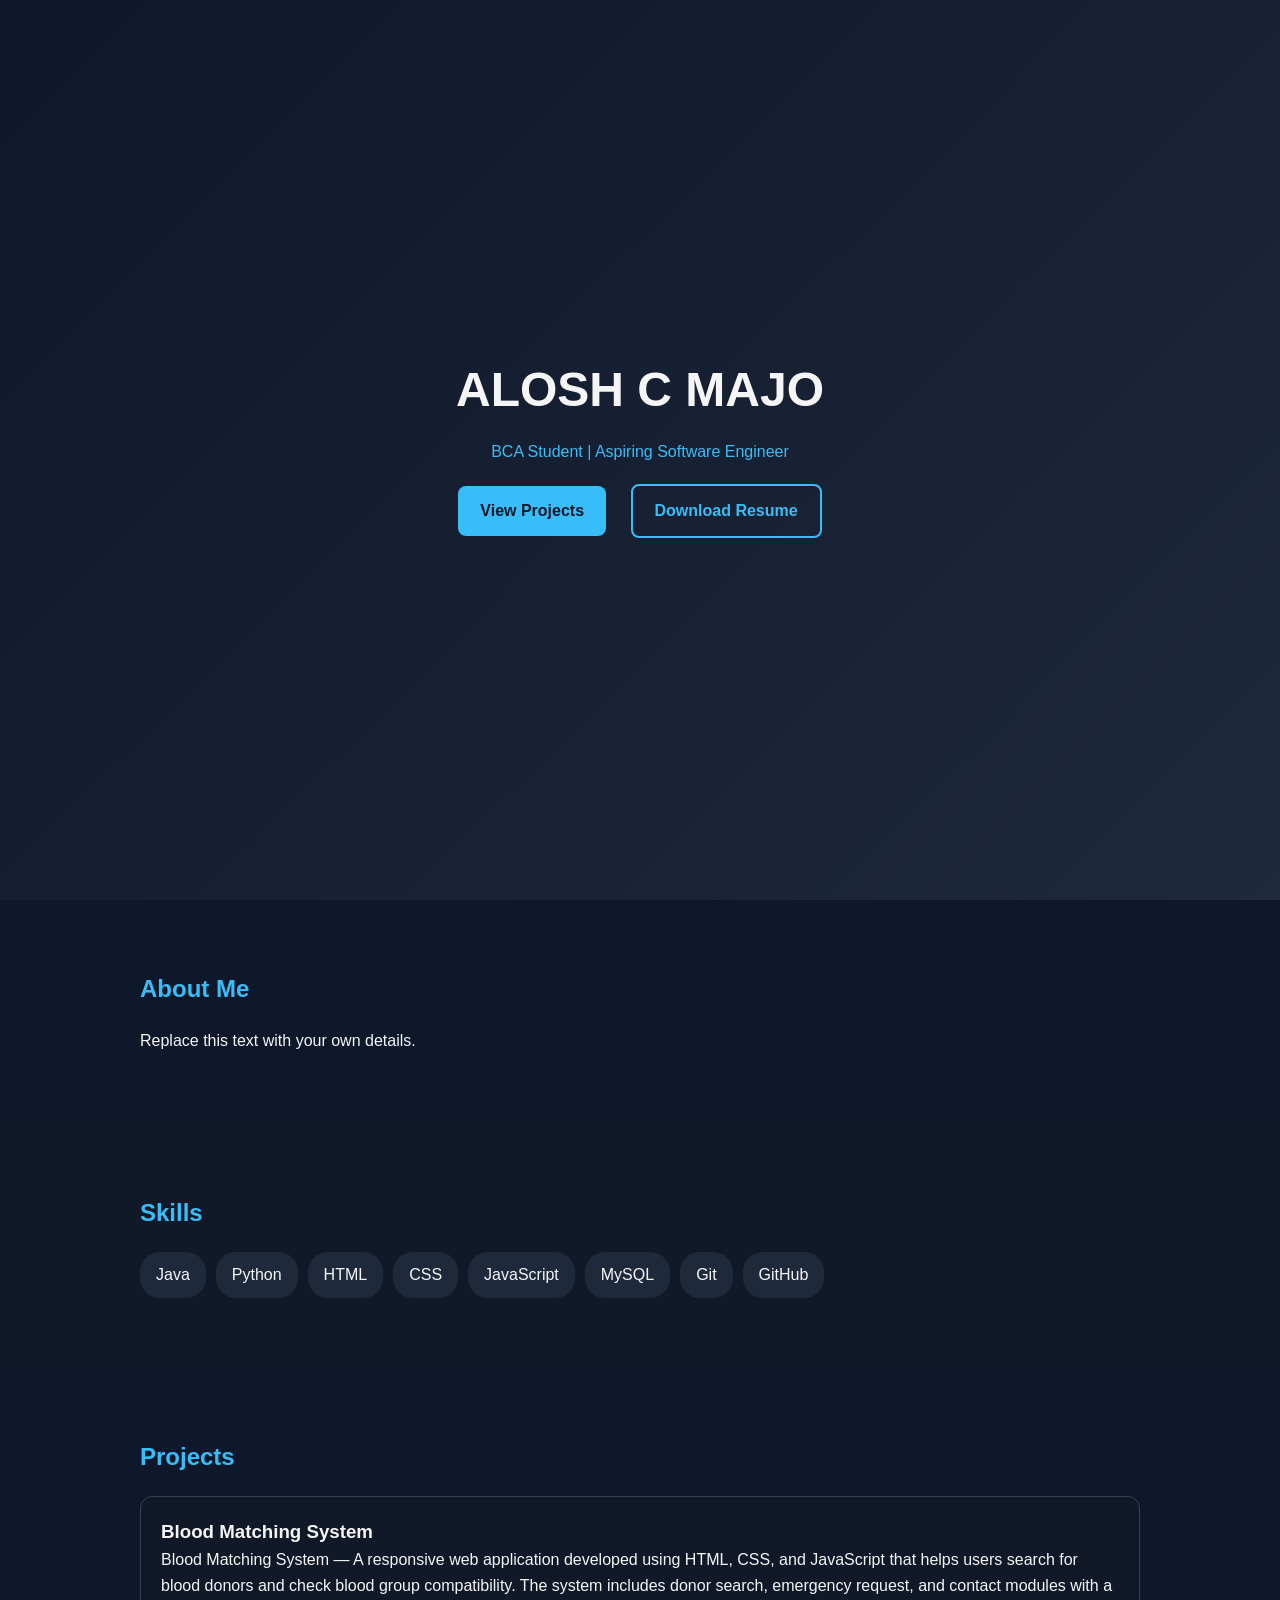
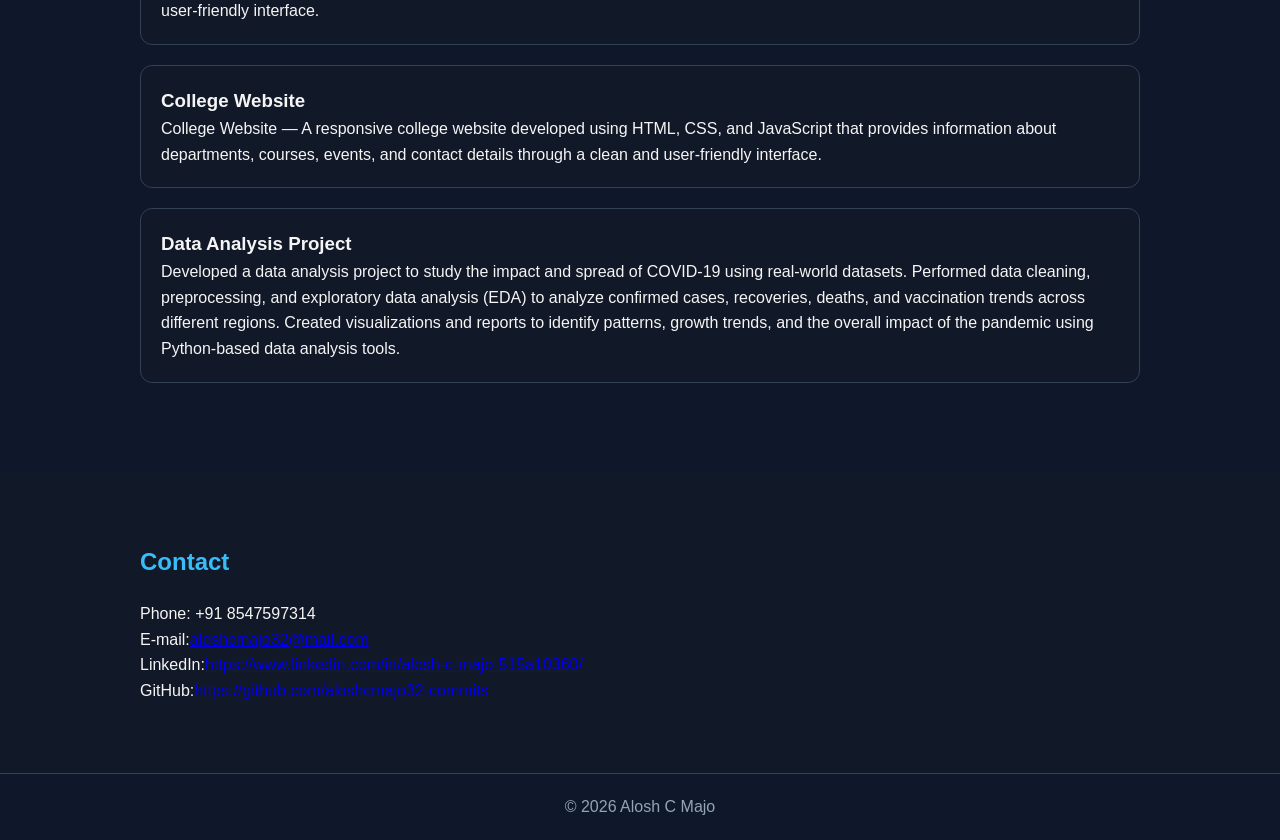
==== New folder/index.html @ a8b2e349 "Add files via upload" ====
<!DOCTYPE html>
<html lang="en">
<head>
<meta charset="UTF-8">
<meta name="viewport" content="width=device-width, initial-scale=1.0">
<title>Your Name | Portfolio</title>
<link rel="stylesheet" href="style.css">
</head>
<body>
<header class="hero">
<div class="container">
<h1>ALOSH C MAJO</h1>
<p class="tagline">BCA Student | Aspiring Software Engineer</p>
<p></p>
<a class="btn" href="#projects">View Projects</a>
<a class="btn secondary" href="resume.pdf">Download Resume</a>
</div>
</header>

<section class="section" id="about">
<div class="container">
<h2>About Me</h2>
<p>Replace this text with your own details.</p>
</div>
</section>

<section class="section alt" id="skills">
<div class="container">
<h2>Skills</h2>
<div class="skills">
<span>Java</span><span>Python</span><span>HTML</span><span>CSS</span><span>JavaScript</span><span>MySQL</span><span>Git</span><span>GitHub</span>
</div>
</div>
</section>

<section class="section" id="projects">
<div class="container">
<h2>Projects</h2>
<div class="project-card"><h3>Blood Matching System</h3>
    <p>Blood Matching System — A responsive web application developed using HTML, CSS, and JavaScript that helps users search for blood donors and check blood group compatibility. The system includes donor search, emergency request, and contact modules with a user-friendly interface.</p>
</div>
<div class="project-card"><h3>College Website</h3>
    <p>College Website — A responsive college website developed using HTML, CSS, and JavaScript that provides information about departments, courses, events, and contact details through a clean and user-friendly interface.</p>
</div>
<div class="project-card"><h3>Data Analysis Project</h3>
    <p>Developed a data analysis project to study the impact and spread of COVID-19 using real-world datasets. Performed data cleaning, preprocessing, and exploratory data analysis (EDA) to analyze confirmed cases, recoveries, deaths, and vaccination trends across different regions. Created visualizations and reports to identify patterns, growth trends, and the overall impact of the pandemic using Python-based data analysis tools.</p>
</div>
</div>
</section>

<section class="section alt" id="contact">
<div class="container">
<h2>Contact</h2>
<p>Phone: +91 8547597314</p>
<p>E-mail:<a href="mailto:aloshcmajo32@gmail.com">aloshcmajo32@mail.com</a></p>
<p>LinkedIn:<a href="https://www.linkedin.com/in/alosh-c-majo-515a10360/" target="_blank">https://www.linkedin.com/in/alosh-c-majo-515a10360/</a></p>
<p><p>GitHub:<a href="https://github.com/aloshcmajo32-commits" target="_blank">https://github.com/aloshcmajo32-commits</a></p>
</p>
</div>
</section>

<footer><p>© 2026 Alosh C Majo</p></footer>
<script src="script.js"></script>
</body>
</html>
---- New folder/style.css ----
*{
    margin:0;padding:0;box-sizing:border-box
}
body{
    font-family:Arial,sans-serif;background:#0f172a;color:#f5f5f5;line-height:1.6
}
.container{
    width:90%;max-width:1000px;margin:auto
}
.hero{
    min-height:100vh;display:flex;align-items:center;justify-content:center;text-align:center;background:linear-gradient(135deg,#0f172a,#1e293b)
}
.hero h1{
    font-size:3rem
}
.tagline{
    color:#38bdf8;margin:10px 0
}
.btn{
    display:inline-block;margin:10px;padding:12px 22px;border-radius:8px;background:#38bdf8;color:#0f172a;text-decoration:none;font-weight:bold
}
.btn.secondary{
    background:transparent;border:2px solid #38bdf8;color:#38bdf8
}
.section{
    padding:70px 0
}
.section h2{
    color:#38bdf8;margin-bottom:20px
}
.alt{
    background:#111827
}
.skills{
    display:flex;flex-wrap:wrap;gap:10px
}
.skills span{
    background:#1e293b;padding:10px 16px;border-radius:20px
}
.project-card{
    background:#111827;border:1px solid #334155;border-radius:12px;padding:20px;margin-bottom:20px
}
footer{
    text-align:center;padding:20px;border-top:1px solid #334155;color:#94a3b8
}
@media(max-width:600px){
    .hero h1{font-size:2rem}
}
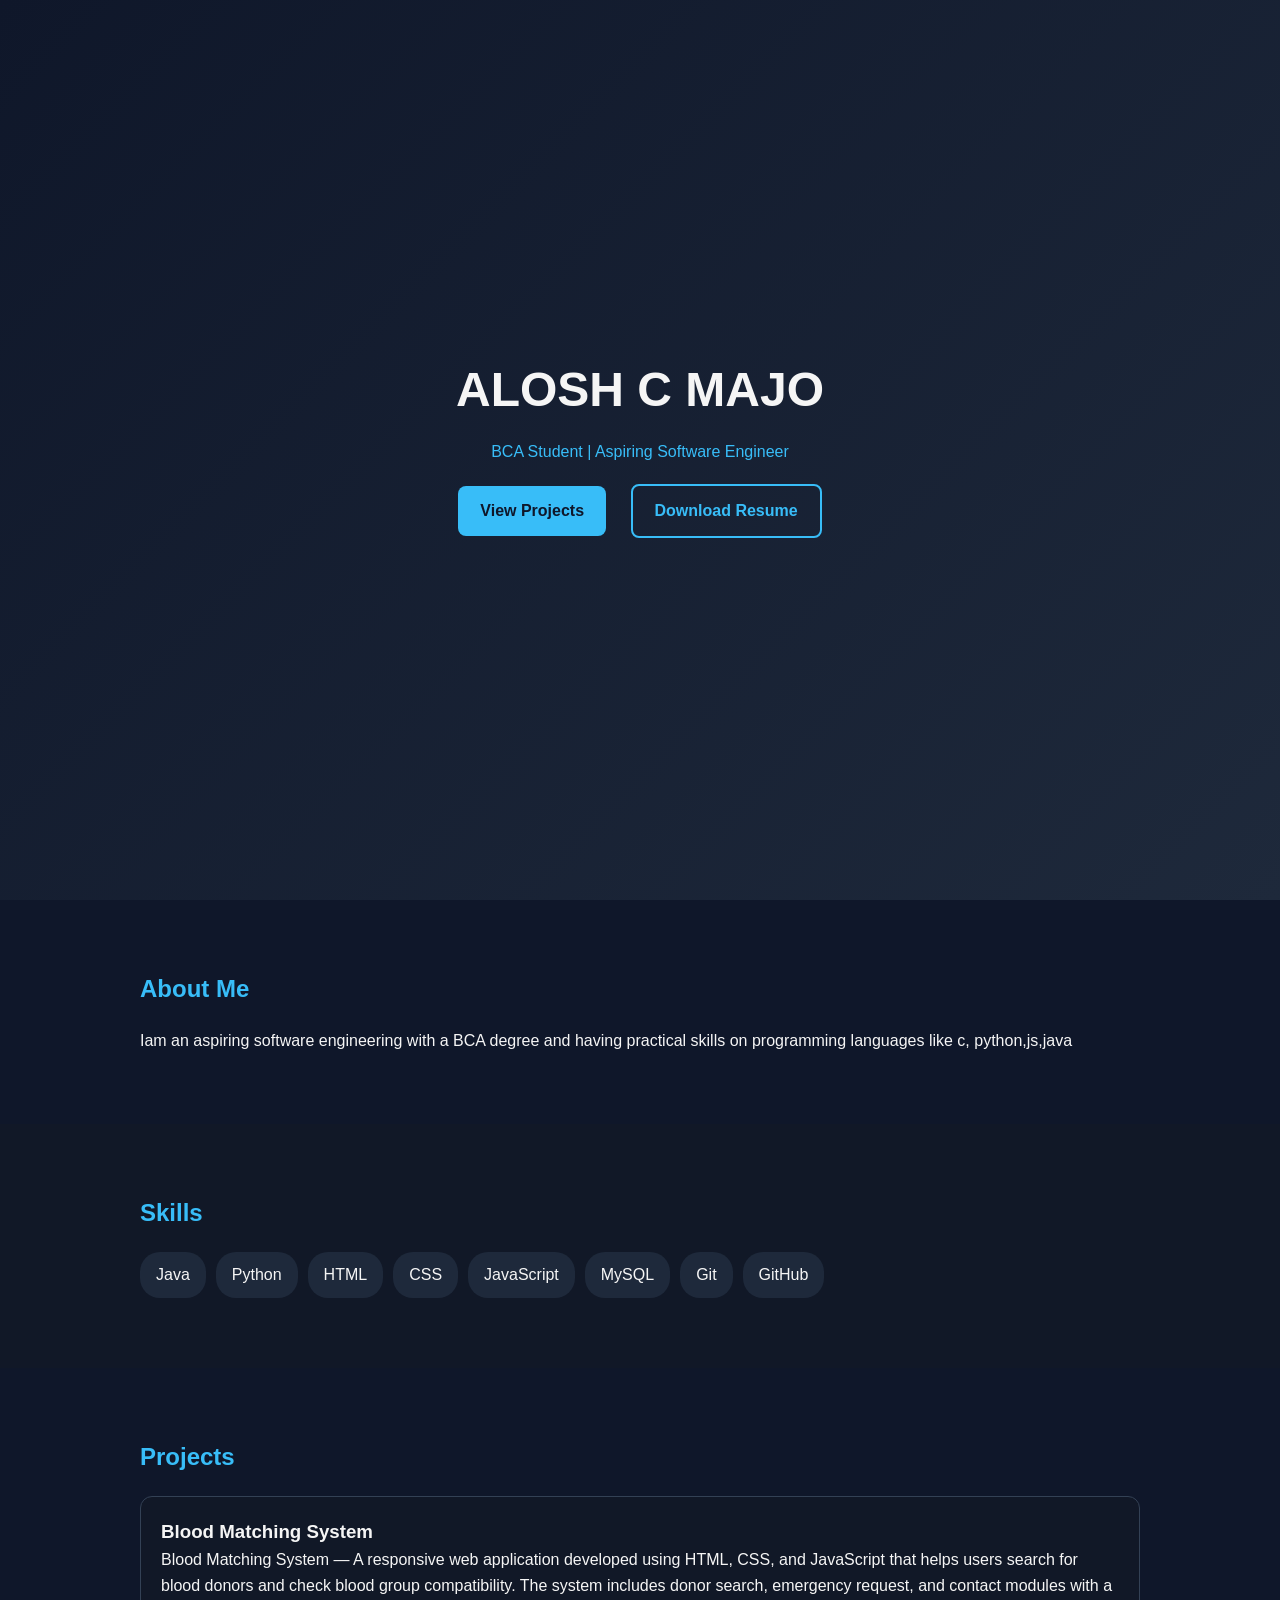
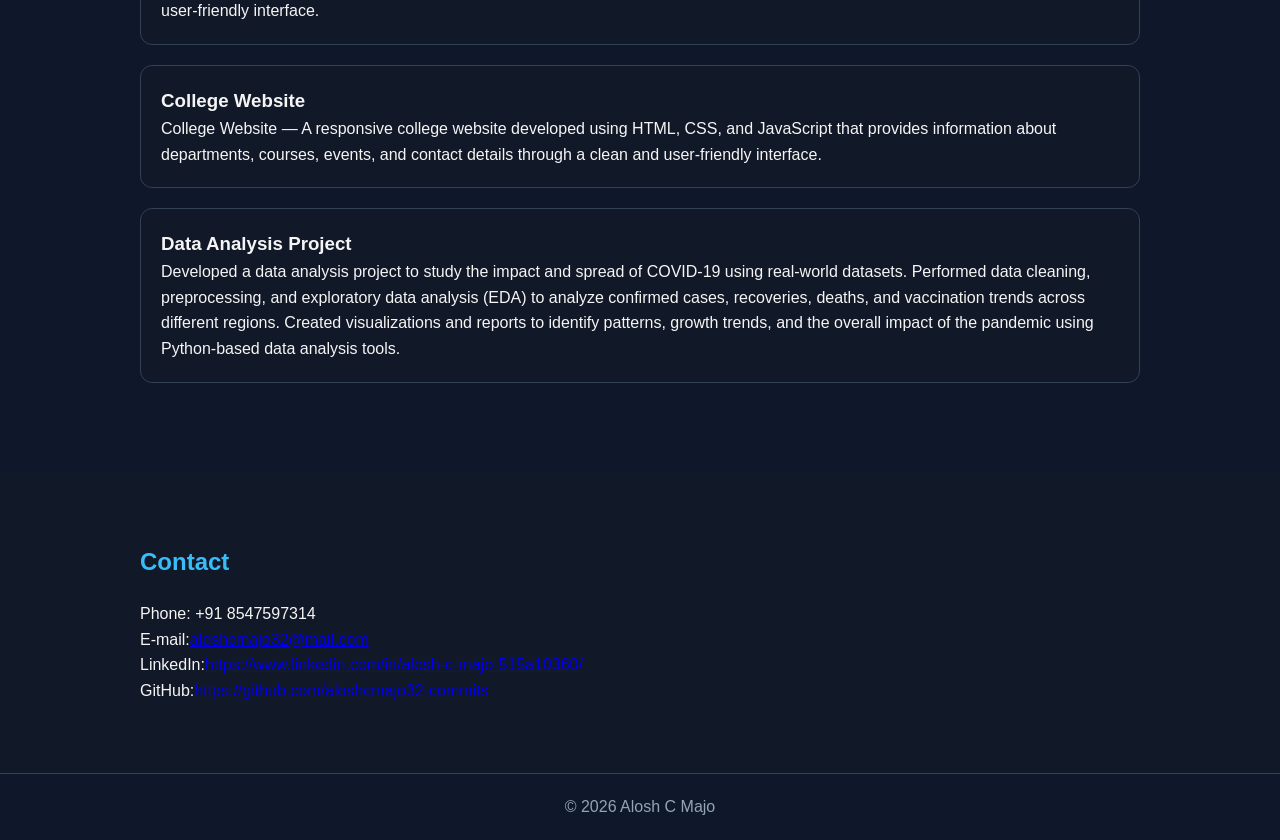
==== commit c6af8e30: "Update about section with personal details" ====
--- a/New folder/index.html
+++ b/New folder/index.html
@@ -20,7 +20,7 @@
 <section class="section" id="about">
 <div class="container">
 <h2>About Me</h2>
-<p>Replace this text with your own details.</p>
+<p>Iam an aspiring software engineering with a BCA degree and having practical skills on programming languages like c, python,js,java</p>
 </div>
 </section>
 
